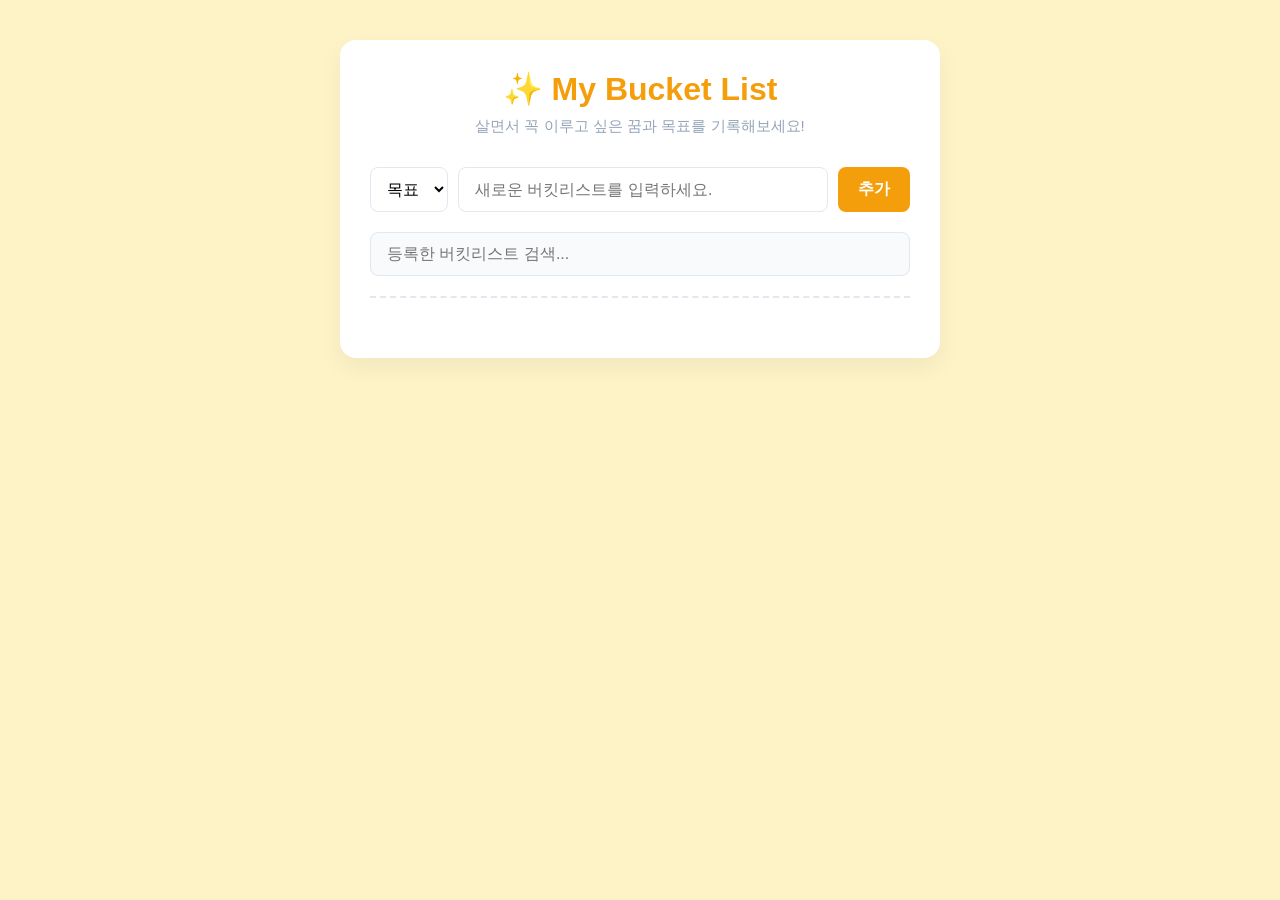
==== web_standard_sturdy/day12/index.html @ 78a2f2fa "day12 create example web 1" ====
<!DOCTYPE html>
<html lang="ko">
<head>
  <meta charset="UTF-8">
  <meta name="viewport" content="width=device-width, initial-scale=1.0">
  <title>나만의 버킷리스트</title>
  <link rel="stylesheet" href="css/style.css">
</head>
<body>

  <div class="app-container">
    <header class="app-header">
      <h1>✨ My Bucket List</h1>
      <p>살면서 꼭 이루고 싶은 꿈과 목표를 기록해보세요!</p>
    </header>

    <section class="input-section">
      <form id="bucket-form">
        <div class="input-group">
          <select id="bucket-category" class="category-select">
            <option value="목표">목표</option>
            <option value="운동">운동</option>
            <option value="취미">취미</option>
            <option value="여행">여행</option>
          </select>
          <input type="text" id="bucket-input" placeholder="새로운 버킷리스트를 입력하세요." required autocomplete="off">
          <button type="submit" class="add-btn">추가</button>
        </div>
      </form>
    </section>

    <section class="filter-section">
      <input type="search" id="search-input" placeholder="등록한 버킷리스트 검색...">
    </section>

    <section class="list-section">
      <ul id="bucket-list" class="bucket-list">
        </ul>
    </section>
  </div>

  <script src="script.js"></script>
</body>
</html>
---- web_standard_sturdy/day12/css/style.css ----
:root {
  --primary-color: #f59e0b; /* 따뜻한 오렌지/옐로우 톤 */
  --primary-hover: #d97706;
  --bg-color: #fef3c7;
  --card-bg: #ffffff;
  --text-main: #334155;
  --text-muted: #94a3b8;
  --border-color: #e2e8f0;
}

* {
  box-sizing: border-box;
  margin: 0;
  padding: 0;
}

body {
  font-family: -apple-system, BlinkMacSystemFont, "Segoe UI", Roboto, sans-serif;
  background-color: var(--bg-color);
  color: var(--text-main);
  display: flex;
  justify-content: center;
  padding: 40px 20px;
}

.app-container {
  width: 100%;
  max-width: 600px;
  background: var(--card-bg);
  border-radius: 16px;
  box-shadow: 0 10px 25px rgba(0, 0, 0, 0.05);
  padding: 30px;
}

.app-header {
  text-align: center;
  margin-bottom: 30px;
}

.app-header h1 {
  font-size: 2rem;
  color: var(--primary-color);
  margin-bottom: 8px;
}

.app-header p {
  color: var(--text-muted);
  font-size: 0.95rem;
}

/* 입력 폼 스타일 */
.input-section {
  margin-bottom: 20px;
}

.input-group {
  display: flex;
  gap: 10px;
}

.category-select {
  padding: 12px;
  border: 1px solid var(--border-color);
  border-radius: 8px;
  background-color: #fff;
  font-size: 1rem;
  outline: none;
}

#bucket-input, #search-input {
  flex: 1;
  padding: 12px 16px;
  border: 1px solid var(--border-color);
  border-radius: 8px;
  font-size: 1rem;
  outline: none;
  transition: border-color 0.2s;
}

#bucket-input:focus, #search-input:focus {
  border-color: var(--primary-color);
}

.add-btn {
  padding: 0 20px;
  background-color: var(--primary-color);
  color: white;
  border: none;
  border-radius: 8px;
  font-size: 1rem;
  font-weight: bold;
  cursor: pointer;
  transition: background-color 0.2s;
}

.add-btn:hover {
  background-color: var(--primary-hover);
}

.filter-section {
  margin-bottom: 30px;
  padding-bottom: 20px;
  border-bottom: 2px dashed var(--border-color);
}

#search-input {
  width: 100%;
  background-color: #f8fafc;
}

/* 리스트 스타일 */
.bucket-list {
  list-style: none;
  display: flex;
  flex-direction: column;
  gap: 12px;
}

.bucket-item {
  display: flex;
  align-items: center;
  justify-content: space-between;
  padding: 16px;
  background-color: #f8fafc;
  border: 1px solid var(--border-color);
  border-radius: 8px;
  transition: all 0.2s;
}

.bucket-item:hover {
  background-color: #f1f5f9;
}

.item-content {
  display: flex;
  align-items: center;
  gap: 12px;
  flex: 1;
  cursor: pointer;
}

.category-badge {
  font-size: 0.75rem;
  padding: 4px 8px;
  background-color: #e2e8f0;
  border-radius: 4px;
  color: #475569;
  font-weight: 600;
}

.item-text {
  font-size: 1.05rem;
  transition: color 0.2s;
}

/* 완료 상태 디자인 */
.bucket-item.done .item-text {
  text-decoration: line-through;
  color: var(--text-muted);
}

.bucket-item.done .category-badge {
  opacity: 0.5;
}

.delete-btn {
  background: none;
  border: none;
  color: #ef4444;
  font-size: 0.9rem;
  font-weight: bold;
  cursor: pointer;
  padding: 8px;
}

.delete-btn:hover {
  text-decoration: underline;
}

.empty-msg {
  text-align: center;
  color: var(--text-muted);
  padding: 20px 0;
}
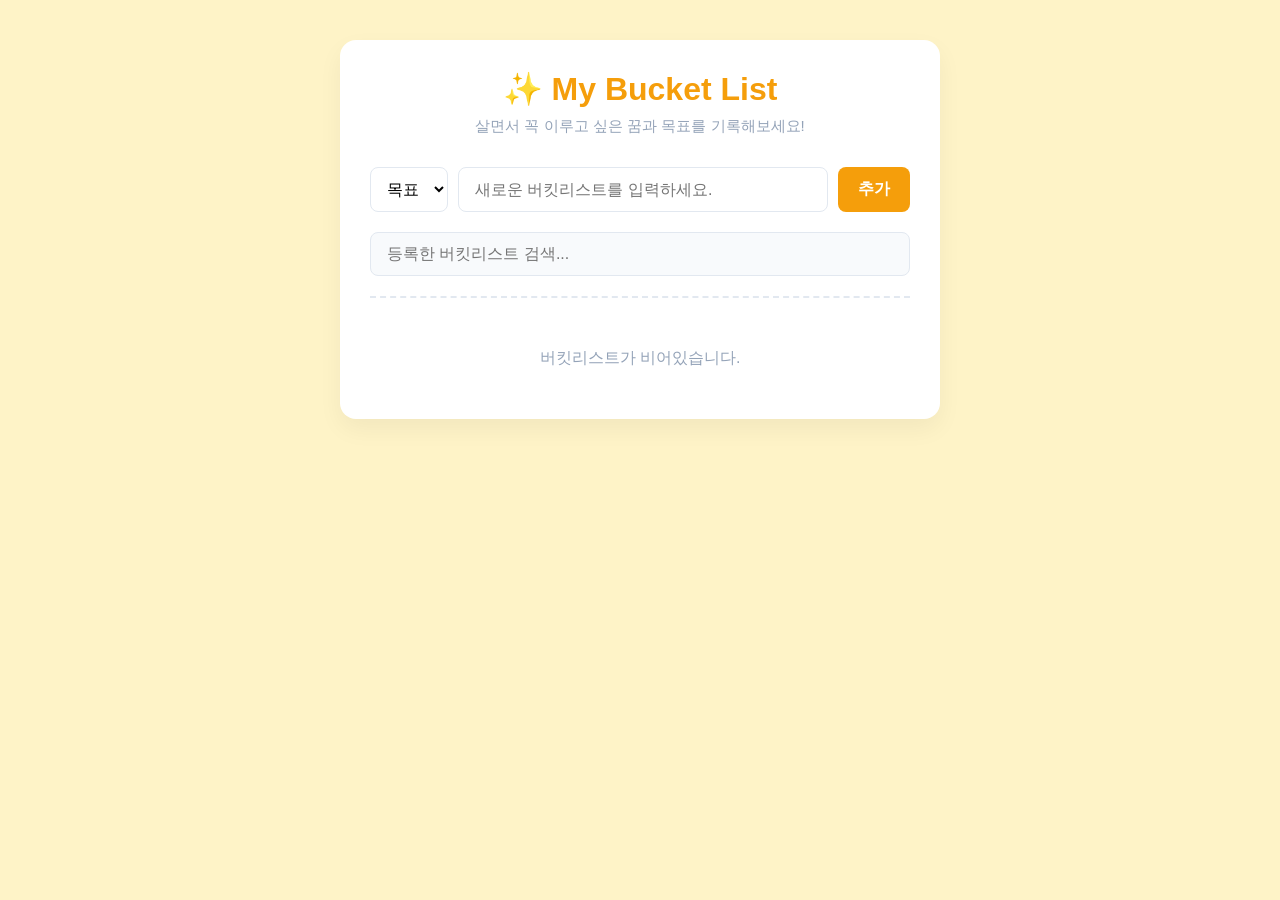
==== commit 619b774b: "day13 create example web 2" ====
--- a/web_standard_sturdy/day12/index.html
+++ b/web_standard_sturdy/day12/index.html
@@ -39,6 +39,6 @@
     </section>
   </div>
 
-  <script src="script.js"></script>
+  <script src="js/script.js"></script>
 </body>
 </html>
